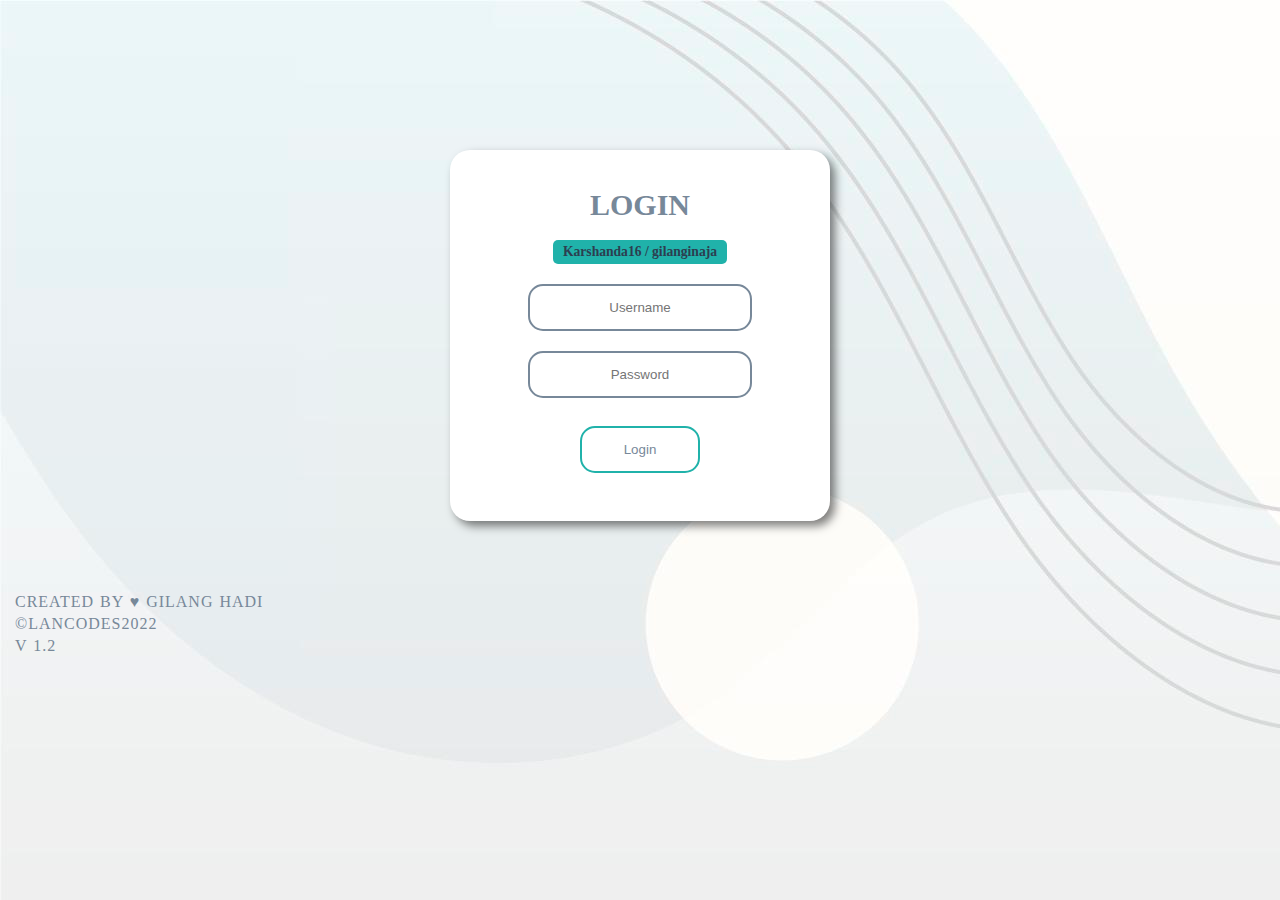
==== index.html @ 75e1916e "first commit" ====
<!DOCTYPE html>
<html lang="en">

<head>
    <meta charset="UTF-8">
    <meta http-equiv="X-UA-Compatible" content="IE=edge">
    <meta name="viewport" content="width=device-width, initial-scale=1.0">
    <meta name="descriptions" content="Ulang tahun sandaa">
    <meta name="keywords" content="Ultah">
    <title>Karshanda Utami</title>
    <link rel="icon" href="./assets/img/Lcs.png">
    <link rel="apple-touch-icon" href="./assets/img/Lcs.png">
    <link rel="stylesheet" href="./assets/styles/Login/Login.css">
    <link rel="stylesheet" href="./assets/styles/Login/reset.css">
</head>

<body>

    <section action="index.html" class="box">
        <div class="login-section">
            <h1>Login</h1>
            <div class="note">
                Karshanda16 / gilanginaja
            </div>
            <br>
            <div id="login-message">
                User/Pass Anda Salahh!!
            </div>
            <form id="login-form">
                <input type="text" name="Username" placeholder="Username" class="input-form" id="username">
                <input type="password" name="Password" placeholder="Password" class="input-form" id="password">
                <input type="submit" name="Login" value="Login" id="login-form-submit">
            </form>
        </div>
    </section>
    <section id="footer">
        <footer>
            Created by &hearts; Gilang Hadi <br>
            &copy;Lancodes2022 <br>
            V 1.2
    </section>
    <!-- my js -->
    <script type="text/javascript" src="./js/login-validation.js"></script>
</body>

</html>
---- assets/styles/Login/Login.css ----
body {
    background-image: url(/assets/img/background/4853433.jpg);
    font-family: "Kaushan Script", sans-serif;
}

@font-face {
    font-family: "Kaushan Script";
    src: url('../fonts/KaushanScript-Regular.otf') format('truetype');
}

/* animasi login */
@keyframes animasilogin {
    0% {
        transform: scale(0);
        border-radius: 50%;
    }

    100% {
        transform: scale(1)
    }
}

.box {
    padding: 40px;
    background-color: white;
    position: relative;
    text-align: center;
    box-shadow: 5px 5px 10px rgba(0, 0, 0, .5);
    animation: animasilogin 1s ease-in 1 alternate forwards running;
    border-radius: 20px;
    margin: 150px auto;
    width: 300px;

}

.box h1 {
    font-weight: bold;
    color: lightslategrey;
    font-size: 30px;
    text-transform: uppercase;
}

.box .input-form {
    display: block;
    text-align: center;
    margin: 20px auto;
    background: none;
    border: 0;
    border: 2px solid lightslategray;
    outline: none;
    padding: 14px 10px;
    width: 200px;
    color: lightslategrey;
    border-radius: 15px;
    transition: 0.8s;
}

.box .input-form:focus {
    width: 280px;
    border: 2px solid lightseagreen;
}

.box input[type="submit"] {
    text-align: center;
    margin: 8px auto;
    background: none;
    border: 2px solid lightseagreen;
    outline: none;
    padding: 14px 10px;
    width: 120px;
    color: lightslategrey;
    border-radius: 15px;
    transition: 0.2s;
    cursor: pointer;
}

.box input[type="submit"]:hover {
    background: lightseagreen;
    color: white;
}

.note {
    background: lightseagreen;
    color: #2c3e50;
    font-weight: 700;
    font-size: 0.85em;
    padding: 5px 10px 5px 10px;
    display: inline-block;
    border-radius: 5px;
    margin-top: 20px;
}

#login-message {
    display: none;
    background-color: lightslategray;
    padding: 5px;
    border-radius: 5px;
    color: #fff;
    font-weight: 500;
    margin-top: 6px;
}

#footer {
    text-transform: uppercase;
    font-weight: 500;
    color: lightslategrey;
    word-spacing: 1px;
    letter-spacing: 1px;
    margin-top: -5em;
    line-height: 1.4em;
    margin-left: 15px;
}
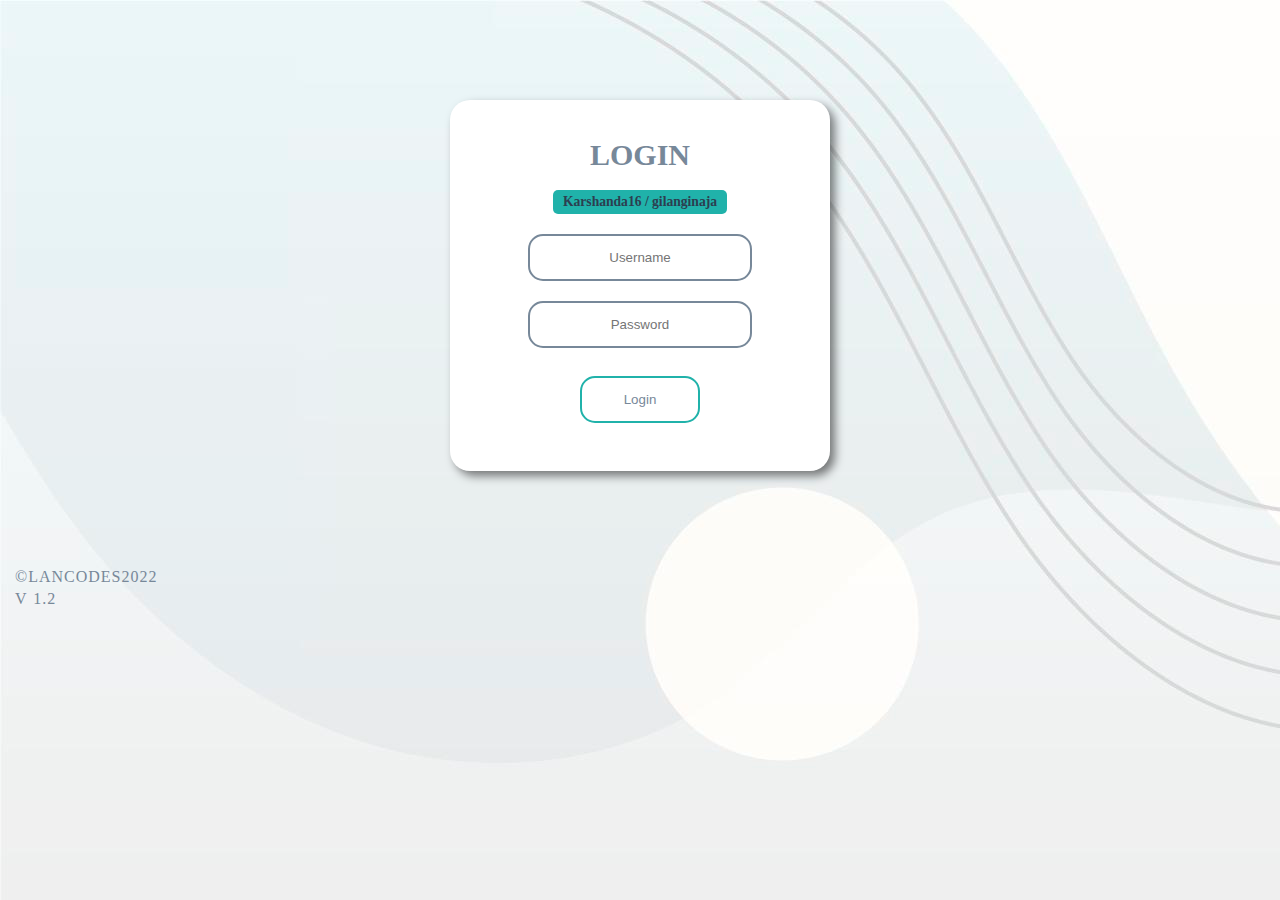
==== commit b47cd5b8: "update" ====
--- a/index.html
+++ b/index.html
@@ -12,6 +12,11 @@
     <link rel="apple-touch-icon" href="./assets/img/Lcs.png">
     <link rel="stylesheet" href="./assets/styles/Login/Login.css">
     <link rel="stylesheet" href="./assets/styles/Login/reset.css">
+    <style>
+        body {
+            background-image: url('./assets/img/background/4853433.jpg');
+        }
+    </style>
 </head>
 
 <body>
@@ -35,7 +40,6 @@
     </section>
     <section id="footer">
         <footer>
-            Created by &hearts; Gilang Hadi <br>
             &copy;Lancodes2022 <br>
             V 1.2
     </section>
--- a/assets/styles/Login/Login.css
+++ b/assets/styles/Login/Login.css
@@ -1,5 +1,5 @@
 body {
-    background-image: url(/assets/img/background/4853433.jpg);
+    /* background-image: url('/assets/img/background/4853433.jpg'); */
     font-family: "Kaushan Script", sans-serif;
 }
 
@@ -28,7 +28,7 @@
     box-shadow: 5px 5px 10px rgba(0, 0, 0, .5);
     animation: animasilogin 1s ease-in 1 alternate forwards running;
     border-radius: 20px;
-    margin: 150px auto;
+    margin: 100px auto;
     width: 300px;
 
 }
@@ -106,7 +106,8 @@
     color: lightslategrey;
     word-spacing: 1px;
     letter-spacing: 1px;
-    margin-top: -5em;
+    margin-top: -5px;
     line-height: 1.4em;
     margin-left: 15px;
+    position: absolute;
 }